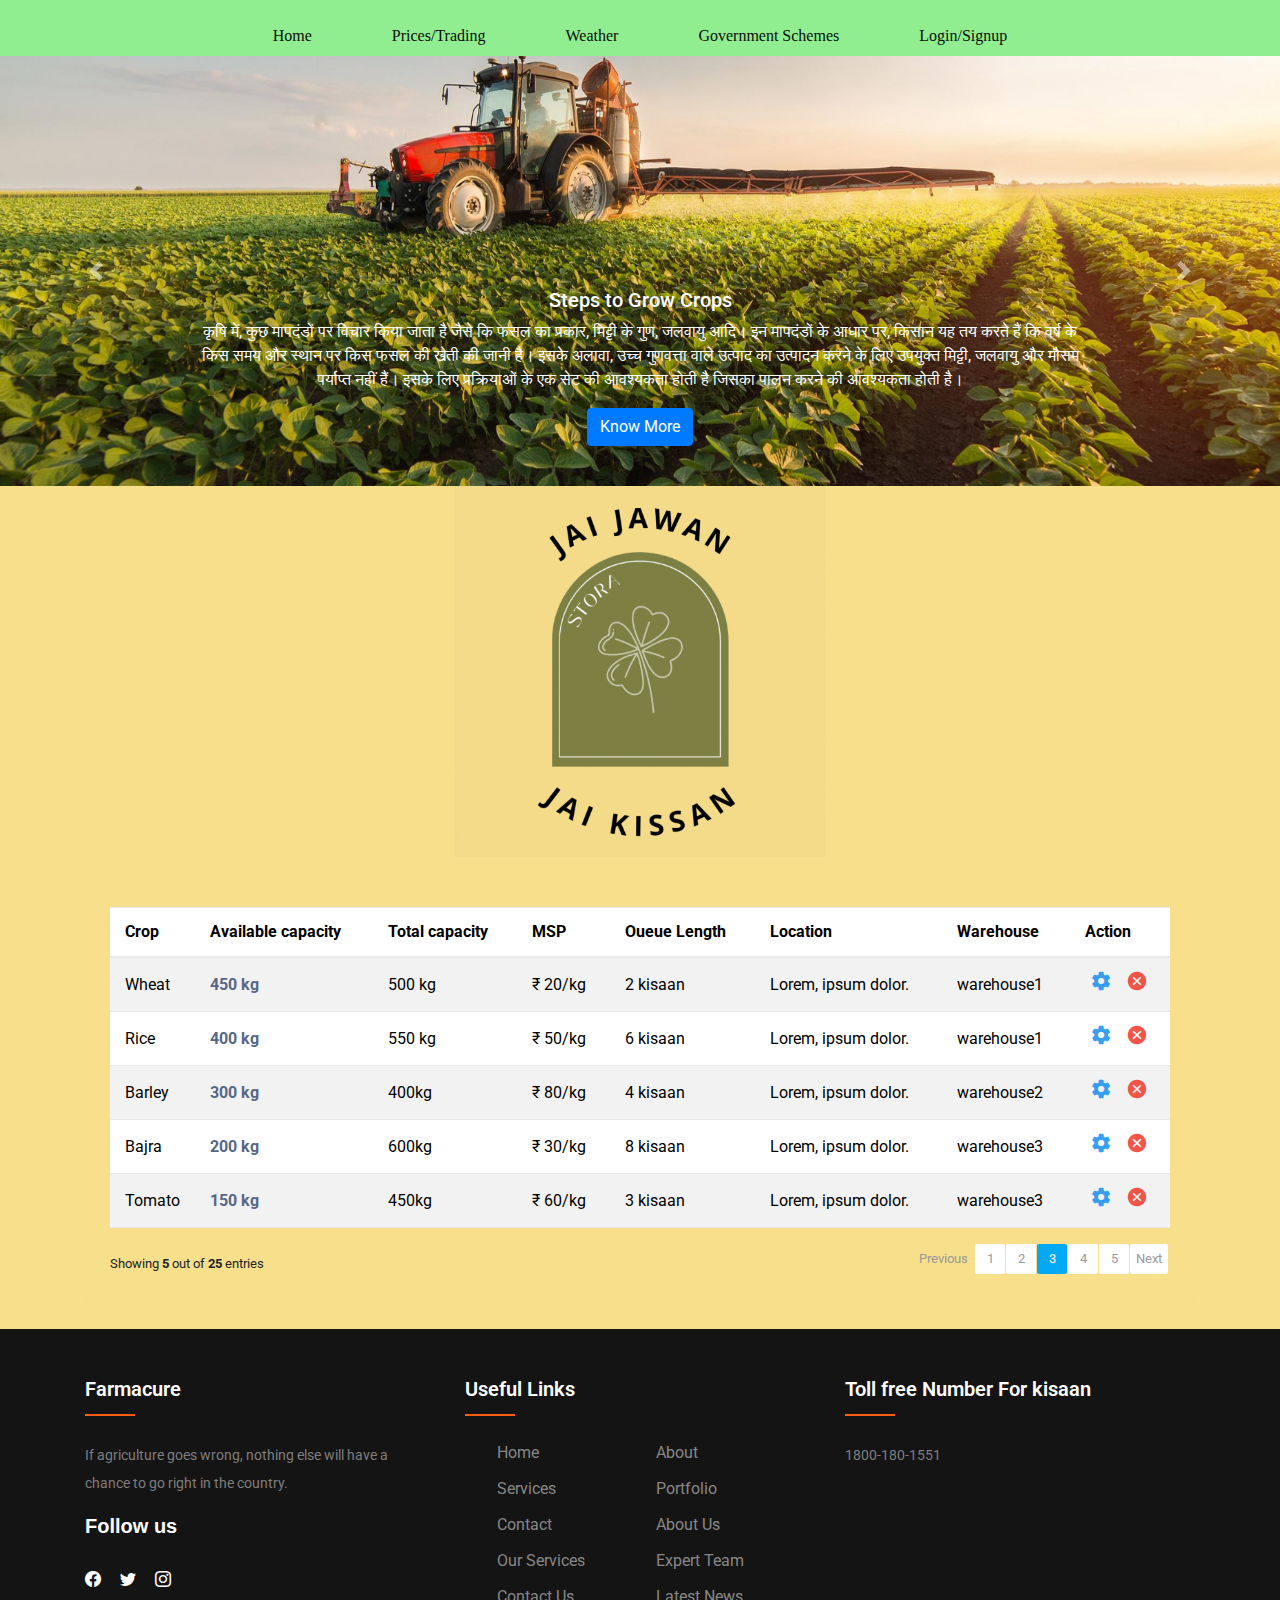
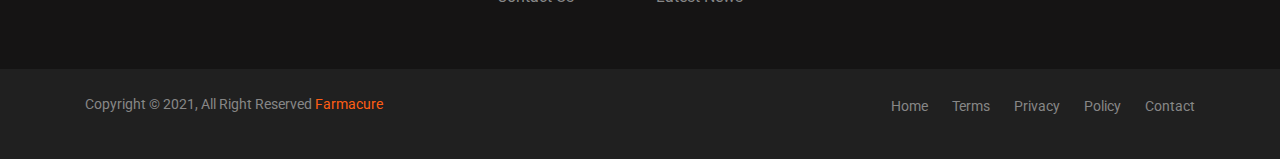
==== index.html @ efa09fc5 "final" ====
<!DOCTYPE html>
<html lang="en">
<head>
    <meta charset="UTF-8">
    <meta http-equiv="X-UA-Compatible" content="IE=edge">
    <meta ="viewport" content="width=device-width, initial-scale=1.0">
    <link rel="stylesheet" href="style.css">
    <link rel="stylesheet" href="	https://cdn.jsdelivr.net/npm/bootstrap@5.2.0-beta1/dist/css/bootstrap.min.css">
    <link rel="stylesheet" href="https://fonts.googleapis.com/css?family=Roboto|Varela+Round">
    <link rel="stylesheet" href="https://stackpath.bootstrapcdn.com/bootstrap/4.5.0/css/bootstrap.min.css">
    <link rel="stylesheet" href="https://fonts.googleapis.com/icon?family=Material+Icons">
    <link rel="stylesheet" href="https://maxcdn.bootstrapcdn.com/font-awesome/4.7.0/css/font-awesome.min.css">
    <script src="https://code.jquery.com/jquery-3.5.1.min.js"></script>
    <script src="https://cdn.jsdelivr.net/npm/popper.js@1.16.0/dist/umd/popper.min.js"></script>
    <script src="https://stackpath.bootstrapcdn.com/bootstrap/4.5.0/js/bootstrap.min.js"></script>
    <script src="https://cdn.jsdelivr.net/npm/bootstrap@5.2.0-beta1/dist/js/bootstrap.bundle.min.js"></script>
    <link rel="stylesheet" href="https://cdn.jsdelivr.net/npm/bootstrap-icons@1.3.0/font/bootstrap-icons.css">
    <script>
        $(document).ready(function(){
            $('[data-toggle="tooltip"]').tooltip();
        });
        </script>
        <link rel="shortcut icon" href="images/favicon.webp" type="image/x-icon">

    <title>Farmacure</title>
</head>

<body>
    <nav>
        <div>
            <ul class="nav justify-content-center">
                <li class="nav-item">
                    <a href="index.html" style= text-Decoration:none >
                        <div class="nav-link active storage" id="about"  aria-current="page" >
                            Home
                        </div>
                    </a>
                </li>
                <li class="nav-item">
                    <a class="nav-link storage" href="Prices.html">Prices/Trading</a>
                </li>
                <!-- <li class="nav-item">
                    <img src="images/FarmaCure.png" height="60vh" alt="" style="margin-left: 3%; margin-right: 3%"/>
                </li> -->
                <li class="nav-item">
                    <a class="nav-link storage"  href="weather.html">Weather</a>
                </li>
                <li class="nav-item">
                    <a class="nav-link storage "  href="Government1.html" target="_blank" >Government Schemes </a>
                </li>
                <li class="nav-item">
                    <a class="nav-link storage "  href="#footer">Login/Signup</a>
                </li>
            </ul>
        </div>
    </nav>

    <div id="carouselExampleInterval" class="carousel slide" data-bs-ride="carousel">
        <div class="carousel-inner">
          <div class="carousel-item active" data-bs-interval="3000">
            <img src="images/agwater blog banner.png" class="d-block w-100" height="430px" alt="...">
            <div class="carousel-caption d-none d-md-block">
                <h5>Steps to Grow Crops</h5>
                <p>कृषि में, कुछ मापदंडों पर विचार किया जाता है जैसे कि फसल का प्रकार, मिट्टी के गुण, जलवायु आदि। इन मापदंडों के आधार पर, किसान यह तय करते हैं कि वर्ष के किस समय और स्थान पर किस फसल की खेती की जानी है। इसके अलावा, उच्च गुणवत्ता वाले उत्पाद का उत्पादन करने के लिए उपयुक्त मिट्टी, जलवायु और मौसम पर्याप्त नहीं हैं। इसके लिए प्रक्रियाओं के एक सेट की आवश्यकता होती है जिसका पालन करने की आवश्यकता होती है।</p>
                <a href="https://www.agricultureinindia.net/hindi/farming-steps-involved-in-farming-hindi-agriculture/15433"><button class="btn btn-primary">Know More</button></a>
              </div>
          </div>
          <div class="carousel-item" data-bs-interval="3000">
            <img src="images/farmers-scheme-istock.jpg" height="430px" class="d-block w-100" alt="...">
            <div class="carousel-caption d-none d-md-block">
                <h5>Agriculture Business Ideas</h5>
                <p>अगर आप किसान हैं और पारंपरिक खेती से आपको मुनाफा नहीं हो रहा है, आप कृषि क्षेत्र में कोई नया व्यवसाय शुरू करना चाह रहे हैं लेकिन कृषि व्यवसाय (Agriculture Business Ideas) नहीं खोज पा रहे हैं, तो आइए आज हम आपको ऐसे कृषि व्यवसाय बताएंगे जिन्हें छोटे स्तर से शुरू कर बड़े स्तर पर भी ले जा सकते हैं और लाखों रुपए कमा सकते हैं-</p>
                <a href=https://hindi.krishijagran.com/farm-activities/8-agriculture-business-ideas-that-can-earn-better-profits-by-starting-at-a-lower-cost/> <button class="btn btn-primary">Know More</button></a>
              </div>
          </div>
          <div class="carousel-item">
            <img src="images/imgs.jpg" height="430px" class="d-block w-100" alt="..."  data-bs-interval="1000">
            <div class="carousel-caption d-none d-md-block">
                <h5>Importance of kisaan</h5>
                <p>"कृषि हमारी सबसे बुद्धिमान खोज है, क्योंकि यह अंत में वास्तविक धन, अच्छी नैतिकता और खुशी के लिए सबसे अधिक योगदान देगी।" "किसान को आशावादी होना चाहिए या वह अभी भी किसान नहीं होगा।" "एक अच्छा किसान ह्यूमस की भावना वाले एक आसान आदमी से ज्यादा और न ही कम कुछ भी नहीं है।"</p>
              </div>
          </div>
        </div>
        <button class="carousel-control-prev" type="button" data-bs-target="#carouselExampleInterval" data-bs-slide="prev">
          <span class="carousel-control-prev-icon" aria-hidden="true"></span>
          <span class="visually-hidden">Previous</span>
        </button>
        <button class="carousel-control-next" type="button" data-bs-target="#carouselExampleInterval" data-bs-slide="next">
          <span class="carousel-control-next-icon" aria-hidden="true"></span>
          <span class="visually-hidden">Next</span>
        </button>
      </div>

      <section id="ware">
           <div class="sec3">
               <div class="jai">
                <img src="images/jai.gif" style="height: 29vw;" alt="">
               </div>
               <div class="tab">
                <div class="container-xl">
                    <div class="table-responsive">
                        <div class="table-wrapper">
                            <table class="table table-striped table-hover">
                                <thead style="background: #878788 !important; color: rgb(255, 255, 255);">
                                    <tr>
                                        <th>Crop</th>
                                       
                                        <th>Available capacity</th>						
                                        <th>Total capacity</th>
                                        <th>MSP</th>
                                        <th>Oueue Length</th>
                                        <th>Location</th>
                                        <th>Warehouse</th>
                                        <th>Action</th>
                                    </tr>
                                </thead>
                                <tbody>
                                    <tr>
                                        <td>Wheat</td>
                                       
                                        <td><a href="#">450 kg</a></td>
                                        <td>500 kg</td>                        
                                        <td>₹ 20/kg</td>
                                        <td>2 kisaan</td>
                                        <td>Lorem, ipsum dolor.</td>
                                        <td>warehouse1</td>
                                        <td>
                                            <a href="#" class="settings" title="Edit" data-toggle="tooltip"><i class="material-icons">&#xE8B8;</i></a>
                                            <a href="#" class="delete" title="Delete" data-toggle="tooltip"><i class="material-icons">&#xE5C9;</i></a>
                                        </td>
                                    </tr>
                                    <tr>
                                        <td>Rice</td>
                                       
                                        <td><a href="#">400 kg</a></td>
                                        <td>550 kg</td>                        
                                        <td>₹ 50/kg</td>
                                        <td>6 kisaan</td>
                                        <td>Lorem, ipsum dolor.</td>
                                        <td>warehouse1</td>
                                        <td>
                                            <a href="#" class="settings" title="Edit" data-toggle="tooltip"><i class="material-icons">&#xE8B8;</i></a>
                                            <a href="#" class="delete" title="Delete" data-toggle="tooltip"><i class="material-icons">&#xE5C9;</i></a>
                                        </td>
                                    </tr>
                                    <tr>
                                        <td>Barley</td>
                                       
                                        <td><a href="#">300 kg</a></td>
                                        <td>400kg</td>                        
                                        <td>₹ 80/kg</td>
                                        <td>4 kisaan</td>
                                        <td>Lorem, ipsum dolor.</td>
                                        <td>warehouse2</td>                      
                                        <td>
                                            <a href="#" class="settings" title="Edit" data-toggle="tooltip"><i class="material-icons">&#xE8B8;</i></a>
                                            <a href="#" class="delete" title="Delete" data-toggle="tooltip"><i class="material-icons">&#xE5C9;</i></a>
                                        </td>                        
                                    </tr>
                                    <tr>
                                        <td>Bajra</td>
                                       
                                        <td><a href="#">200 kg</a></td>
                                        <td>600kg</td>                        
                                        <td>₹ 30/kg</td>
                                        <td>8 kisaan</td>
                                        <td>Lorem, ipsum dolor.</td>
                                        <td>warehouse3</td>  
                                        <td>
                                            <a href="#" class="settings" title="Edit" data-toggle="tooltip"><i class="material-icons">&#xE8B8;</i></a>
                                            <a href="#" class="delete" title="Delete" data-toggle="tooltip"><i class="material-icons">&#xE5C9;</i></a>
                                        </td>
                                    </tr>
                                    <tr>
                                        <td>Tomato</td>
                                       
                                        <td><a href="#">150 kg</a></td>
                                        <td>450kg</td>                        
                                        <td>₹ 60/kg</td>
                                        <td>3 kisaan</td>
                                        <td>Lorem, ipsum dolor.</td>
                                        <td>warehouse3</td>
                                        <td>
                                            <a href="#" class="settings" title="Edit" data-toggle="tooltip"><i class="material-icons">&#xE8B8;</i></a>
                                            <a href="#" class="delete" title="Delete" data-toggle="tooltip"><i class="material-icons">&#xE5C9;</i></a>
                                        </td>
                                    </tr>
                                </tbody>
                            </table>
                            <div class="clearfix">
                                <div class="hint-text">Showing <b>5</b> out of <b>25</b> entries</div>
                                <ul class="pagination">
                                    <li class="page-item disabled"><a href="#">Previous</a></li>
                                    <li class="page-item"><a href="#" class="page-link">1</a></li>
                                    <li class="page-item"><a href="#" class="page-link">2</a></li>
                                    <li class="page-item active"><a href="#" class="page-link">3</a></li>
                                    <li class="page-item"><a href="#" class="page-link">4</a></li>
                                    <li class="page-item"><a href="#" class="page-link">5</a></li>
                                    <li class="page-item"><a href="#" class="page-link">Next</a></li>
                                </ul>
                            </div>
                        </div>
                    </div>
                </div>
            </div>
        
        </section>


        <footer class="footer-section">
            <div class="container">
                <div class="footer-content pt-5 pb-5">
                    <div class="row">
                        <div class="col-xl-4 col-lg-4 mb-50">
                            <div class="footer-widget">
                                <div class="footer-logo">
                                    <div class="footer-widget-heading">
                                        <h3><a class="hi" href="index.html">Farmacure</a></h3>

                                    </div>
                                    
                                </div>
                                <div class="footer-text">
                                    <p>If agriculture goes wrong, nothing else will have a chance to go right in the country.</p>
                                </div>
                                <div class="footer-social-icon">
                                    <span>Follow us</span>
                                    <a href="#"><i class="bi bi-facebook "></i></a>
                                    <a href="#"><i class="bi bi-twitter "></i></a>
                                    <a href="#"><i class="bi bi-instagram"></i></a>
                                </div>
                            </div>
                        </div>
                        <div class="col-xl-4 col-lg-4 col-md-6 mb-30">
                            <div class="footer-widget">
                                <div class="footer-widget-heading">
                                    <h3>Useful Links</h3>
                                </div>
                                <ul>
                                    <li><a href="#">Home</a></li>
                                    <li><a href="#">about</a></li>
                                    <li><a href="#">services</a></li>
                                    <li><a href="#">portfolio</a></li>
                                    <li><a href="#">Contact</a></li>
                                    <li><a href="#">About us</a></li>
                                    <li><a href="#">Our Services</a></li>
                                    <li><a href="#">Expert Team</a></li>
                                    <li><a href="#">Contact us</a></li>
                                    <li><a href="#">Latest News</a></li>
                                </ul>
                            </div>
                        </div>
                        <div class="col-xl-4 col-lg-4 col-md-6 mb-50">
                            <div class="footer-widget">
                                <div class="footer-widget-heading">
                                    <h3>Toll free Number For kisaan</h3>
                                </div>
                                <div class="footer-text mb-25">
                                    <p>1800-180-1551</p>
                                </div>
                            </div>
                        </div>
                    </div>
                </div>
            </div>
            <div class="copyright-area">
                <div class="container">
                    <div class="row">
                        <div class="col-xl-6 col-lg-6 text-center text-lg-left">
                            <div class="copyright-text">
                                <p>Copyright &copy; 2021, All Right Reserved <a href="/">Farmacure</a></p>
                            </div>
                        </div>
                        <div class="col-xl-6 col-lg-6 d-none d-lg-block text-right">
                            <div class="footer-menu">
                                <ul>
                                    <li><a href="#">Home</a></li>
                                    <li><a href="#">Terms</a></li>
                                    <li><a href="#">Privacy</a></li>
                                    <li><a href="#">Policy</a></li>
                                    <li><a href="#">Contact</a></li>
                                </ul>
                            </div>
                        </div>
                    </div>
                </div>
            </div>
        </footer>

</body>
    
</html>
---- style.css ----
.nav-item{
    padding: 0.5rem 1rem;
    margin: 0.5rem;
    margin-bottom: 0%;
    padding-bottom: 0%;
    border-radius: 0.5rem;
    cursor: pointer;
    transition: all 0.3s ease-in-out;
}

.nav {
    background-color: lightgreen;
}
.nav-link {
    margin-top: 37%;
    color: rgb(11, 12, 11) !important;
    font-family: 'Comfortaa', cursive;
    justify-content: center;
    text-align: center;

}
.nav-item :hover{
    color: rgb(245, 90, 19) !important;
}

.img-fluid{
    margin-left: 3%; margin-right: 3%; 
}
.storage
{
    margin-top: 0;
}   

/* #start {
    color: #ffffff;
    background-color: #1f1e1e;
    font-size: 19px;
    border: 1px solid #2c2d30;
    border-radius: 35px;
    padding: 15px 50px;
    cursor: pointer;
    margin: auto;
    margin-top: 0.5%;
    margin-bottom: 4%;
}

#start:hover {
    color: #303236;
    background-color: #fdfcfc;
} */

/*SECTION LANDING 2*/
/* 
#stats{
margin-top: 3%;
width:70%;
margin-left:15%;
margin-bottom: 3%;
}
.stats_h {
font-family: 'Comfortaa', cursive;
font-size: 350%;
text-align: center;
margin-top: 3%;
} */

#ware{
    background-color: rgb(248, 223, 139);
    width: 100%;
    height: 50%;
}
.sec3{
    display: flex;
    flex-direction: column
}
.jai{
    text-align: center;
}

.table-responsive {
    margin: 30px 0;
}
.table-wrapper {
    min-width: 1000px;
    background-color: rgb(248, 223, 139);
    padding: 20px 25px;
    border-radius: 3px;
    box-shadow: 0 1px 1px rgba(0,0,0,.05);
}
.table-title {
    padding-bottom: 15px;
    background: #299be4;
    color: #fff;
    padding: 16px 30px;
    margin: -20px -25px 10px;
    border-radius: 3px 3px 0 0;
}
.table-title h2 {
    margin: 5px 0 0;
    font-size: 24px;
}
.table-title .btn {
    color: #566787;
    float: right;
    font-size: 13px;
    background: #fff;
    border: none;
    min-width: 50px;
    border-radius: 2px;
    border: none;
    outline: none !important;
    margin-left: 10px;
}
.table-title .btn:hover, .table-title .btn:focus {
    color: #566787;
    background: #f2f2f2;
}
.table-title .btn i {
    float: left;
    font-size: 21px;
    margin-right: 5px;
}
.table-title .btn span {
    float: left;
    margin-top: 2px;
}
table.table tr th, table.table tr td {
    border-color: #e9e9e9;
    padding: 12px 15px;
    vertical-align: middle;
}
table.table tr th:first-child {
    width: 60px;
}
table.table tr th:last-child {
    width: 100px;
}
table.table-striped tbody tr:nth-of-type(odd) {
    background-color: #fcfcfc;
}
table.table-striped.table-hover tbody tr:hover {
    background: #f5f5f5;
}
table.table th i {
    font-size: 13px;
    margin: 0 5px;
    cursor: pointer;
}	
table.table td:last-child i {
    opacity: 0.9;
    font-size: 22px;
    margin: 0 5px;
}
table.table td a {
    font-weight: bold;
    color: #566787;
    display: inline-block;
    text-decoration: none;
}
table.table td a:hover {
    color: #2196F3;
}
table.table td a.settings {
    color: #2196F3;
}
table.table td a.delete {
    color: #F44336;
}
table.table td i {
    font-size: 19px;
}
table.table .avatar {
    border-radius: 50%;
    vertical-align: middle;
    margin-right: 10px;
}
.status {
    font-size: 30px;
    margin: 2px 2px 0 0;
    display: inline-block;
    vertical-align: middle;
    line-height: 10px;
}
.text-success {
    color: #10c469;
}
.text-info {
    color: #62c9e8;
}
.text-warning {
    color: #FFC107;
}
.text-danger {
    color: #ff5b5b;
}
.pagination {
    float: right;
    margin: 0 0 5px;
}
.pagination li a {
    border: none;
    font-size: 13px;
    min-width: 30px;
    min-height: 30px;
    color: #999;
    margin: 0 2px;
    line-height: 30px;
    border-radius: 2px !important;
    text-align: center;
    padding: 0 6px;
}
.pagination li a:hover {
    color: #666;
}	
.pagination li.active a, .pagination li.active a.page-link {
    background: #03A9F4;
}
.pagination li.active a:hover {        
    background: #0397d6;
}
.pagination li.disabled i {
    color: #ccc;
}
.pagination li i {
    font-size: 16px;
    padding-top: 6px
}
.hint-text {
    float: left;
    margin-top: 10px;
    font-size: 13px;
}



ul {
    margin: 0px;
    padding: 0px;
}
.footer-section {
  background: #151414;
  position: relative;
}
.footer-cta {
  border-bottom: 1px solid #373636;
}
.single-cta i {
  color: #ff5e14;
  font-size: 30px;
  float: left;
  margin-top: 8px;
}
.cta-text {
  padding-left: 15px;
  display: inline-block;
}
.cta-text h4 {
  color: #fff;
  font-size: 20px;
  font-weight: 600;
  margin-bottom: 2px;
}
.cta-text span {
  color: #757575;
  font-size: 15px;
}
.footer-content {
  position: relative;
  z-index: 2;
}
.footer-pattern img {
  position: absolute;
  top: 0;
  left: 0;
  height: 330px;
  background-size: cover;
  background-position: 100% 100%;
}
.footer-logo {
  margin-bottom: 30px;
}
.footer-logo img {
    max-width: 200px;
}
.footer-text p {
  margin-bottom: 14px;
  font-size: 14px;
      color: #7e7e7e;
  line-height: 28px;
}
.footer-social-icon span {
  color: #fff;
  display: block;
  font-size: 20px;
  font-weight: 700;
  font-family: 'Poppins', sans-serif;
  margin-bottom: 20px;
}
.footer-social-icon a {
  color: #fff;
  font-size: 16px;
  margin-right: 15px;
}
.footer-social-icon i {
  height: 40px;
  width: 40px;
  text-align: center;
  line-height: 38px;
  border-radius: 50%;
}
.facebook-bg{
  background: #3B5998;
}
.twitter-bg{
  background: #55ACEE;
}
.google-bg{
  background: #DD4B39;
}
.footer-widget-heading h3 {
  color: #fff;
  font-size: 20px;
  font-weight: 600;
  margin-bottom: 40px;
  position: relative;
}
.footer-widget-heading h3::before {
  content: "";
  position: absolute;
  left: 0;
  bottom: -15px;
  height: 2px;
  width: 50px;
  background: #ff5e14;
}
.footer-widget ul li {
  display: inline-block;
  float : left;
  width: 50%;
  margin-bottom: 12px;
}
.footer-widget ul li a:hover{
  color: #ff5e14;
}
.footer-widget ul li a {
  color: #878787;
  text-transform: capitalize;
}
.subscribe-form {
  position: relative;
  overflow: hidden;
}
.subscribe-form input {
  width: 100%;
  padding: 14px 28px;
  background: #2E2E2E;
  border: 1px solid #2E2E2E;
  color: #fff;
}
.subscribe-form button {
    position: absolute;
    right: 0;
    background: #ff5e14;
    padding: 13px 20px;
    border: 1px solid #ff5e14;
    top: 0;
}
.subscribe-form button i {
  color: #fff;
  font-size: 22px;
  transform: rotate(-6deg);
}
.copyright-area{
  background: #202020;
  padding: 25px 0;
}
.copyright-text p {
  margin: 0;
  font-size: 14px;
  color: #878787;
}
.copyright-text p a{
  color: #ff5e14;
}
.footer-menu li {
  display: inline-block;
  margin-left: 20px;
}
.footer-menu li:hover a{
  color: #ff5e14;
}
.footer-menu li a {
  font-size: 14px;
  color: #878787;
}
.hi{
    text-decoration: none;
    color: white;
}
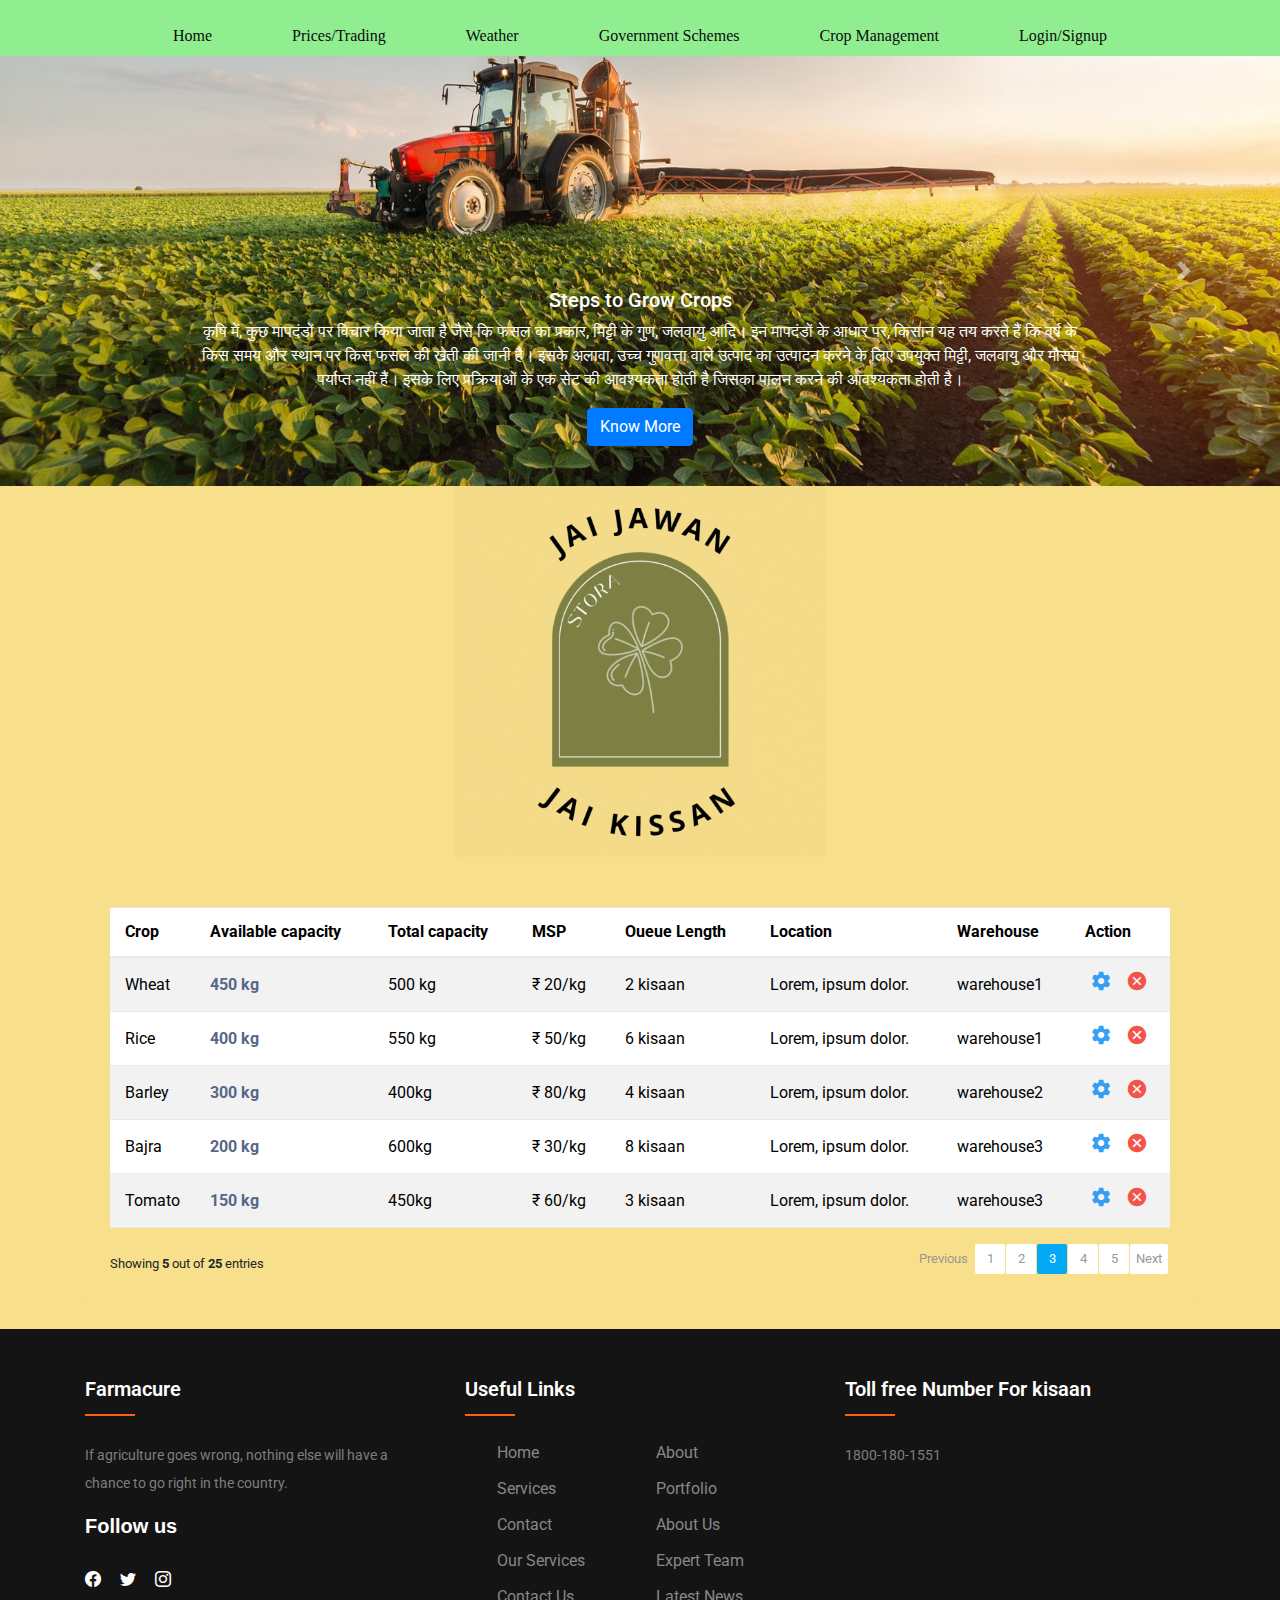
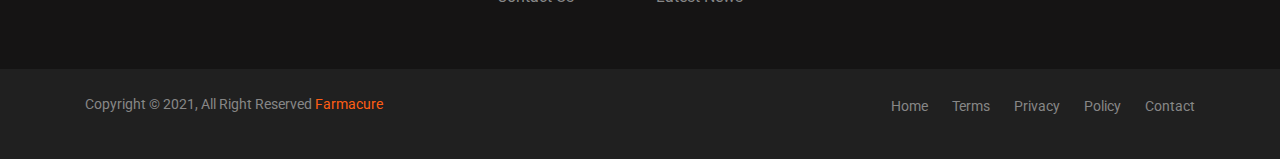
==== commit 18250a28: "Update index.html" ====
--- a/index.html
+++ b/index.html
@@ -47,6 +47,9 @@
                 </li>
                 <li class="nav-item">
                     <a class="nav-link storage "  href="Government1.html" target="_blank" >Government Schemes </a>
+                </li>
+                <li class="nav-item">
+                    <a class="nav-link storage "  href="cropManage.html" target="_blank" >Crop Management</a>
                 </li>
                 <li class="nav-item">
                     <a class="nav-link storage "  href="#footer">Login/Signup</a>
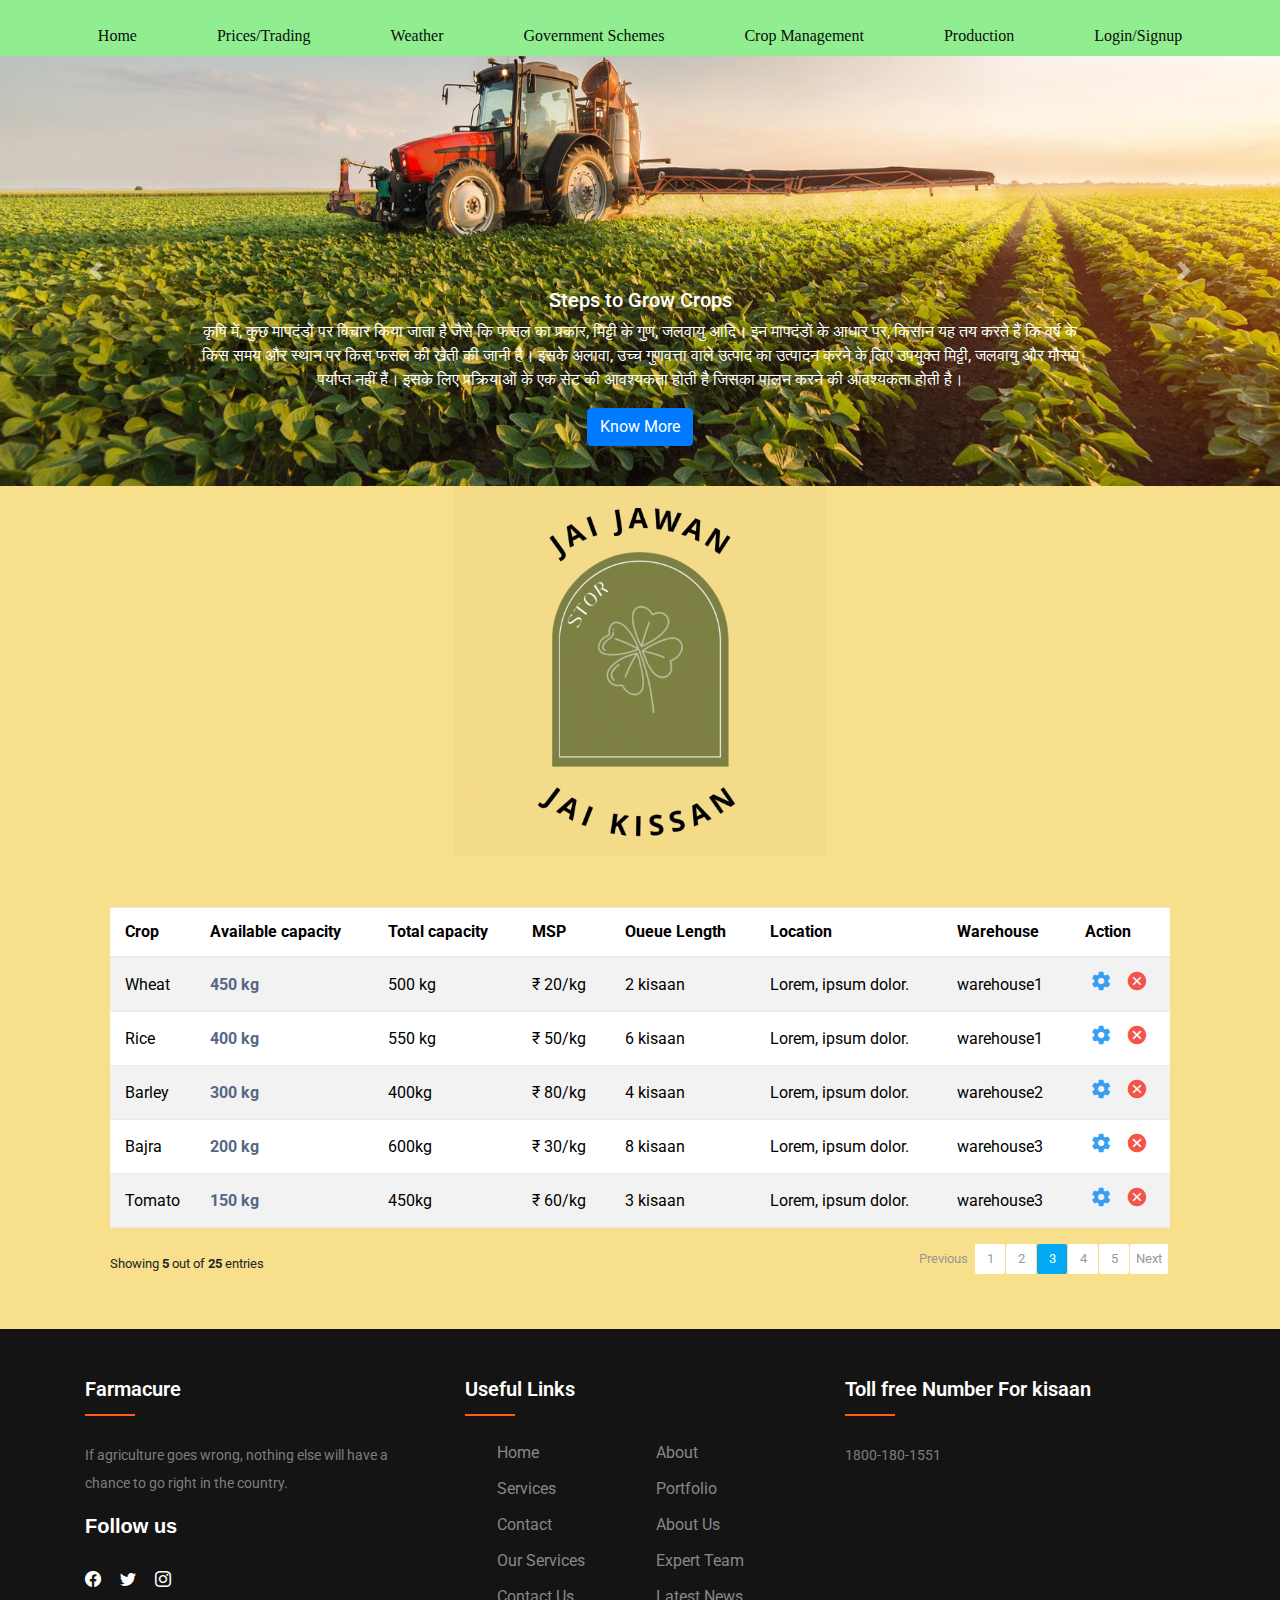
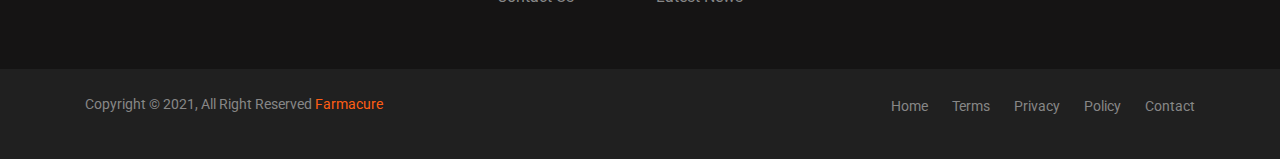
==== commit b93fb015: "updated" ====
--- a/index.html
+++ b/index.html
@@ -50,6 +50,9 @@
                 </li>
                 <li class="nav-item">
                     <a class="nav-link storage "  href="cropManage.html" target="_blank" >Crop Management</a>
+                </li>
+                <li class="nav-item">
+                    <a class="nav-link storage "  href="production.html" target="_blank" >Production</a>
                 </li>
                 <li class="nav-item">
                     <a class="nav-link storage "  href="#footer">Login/Signup</a>
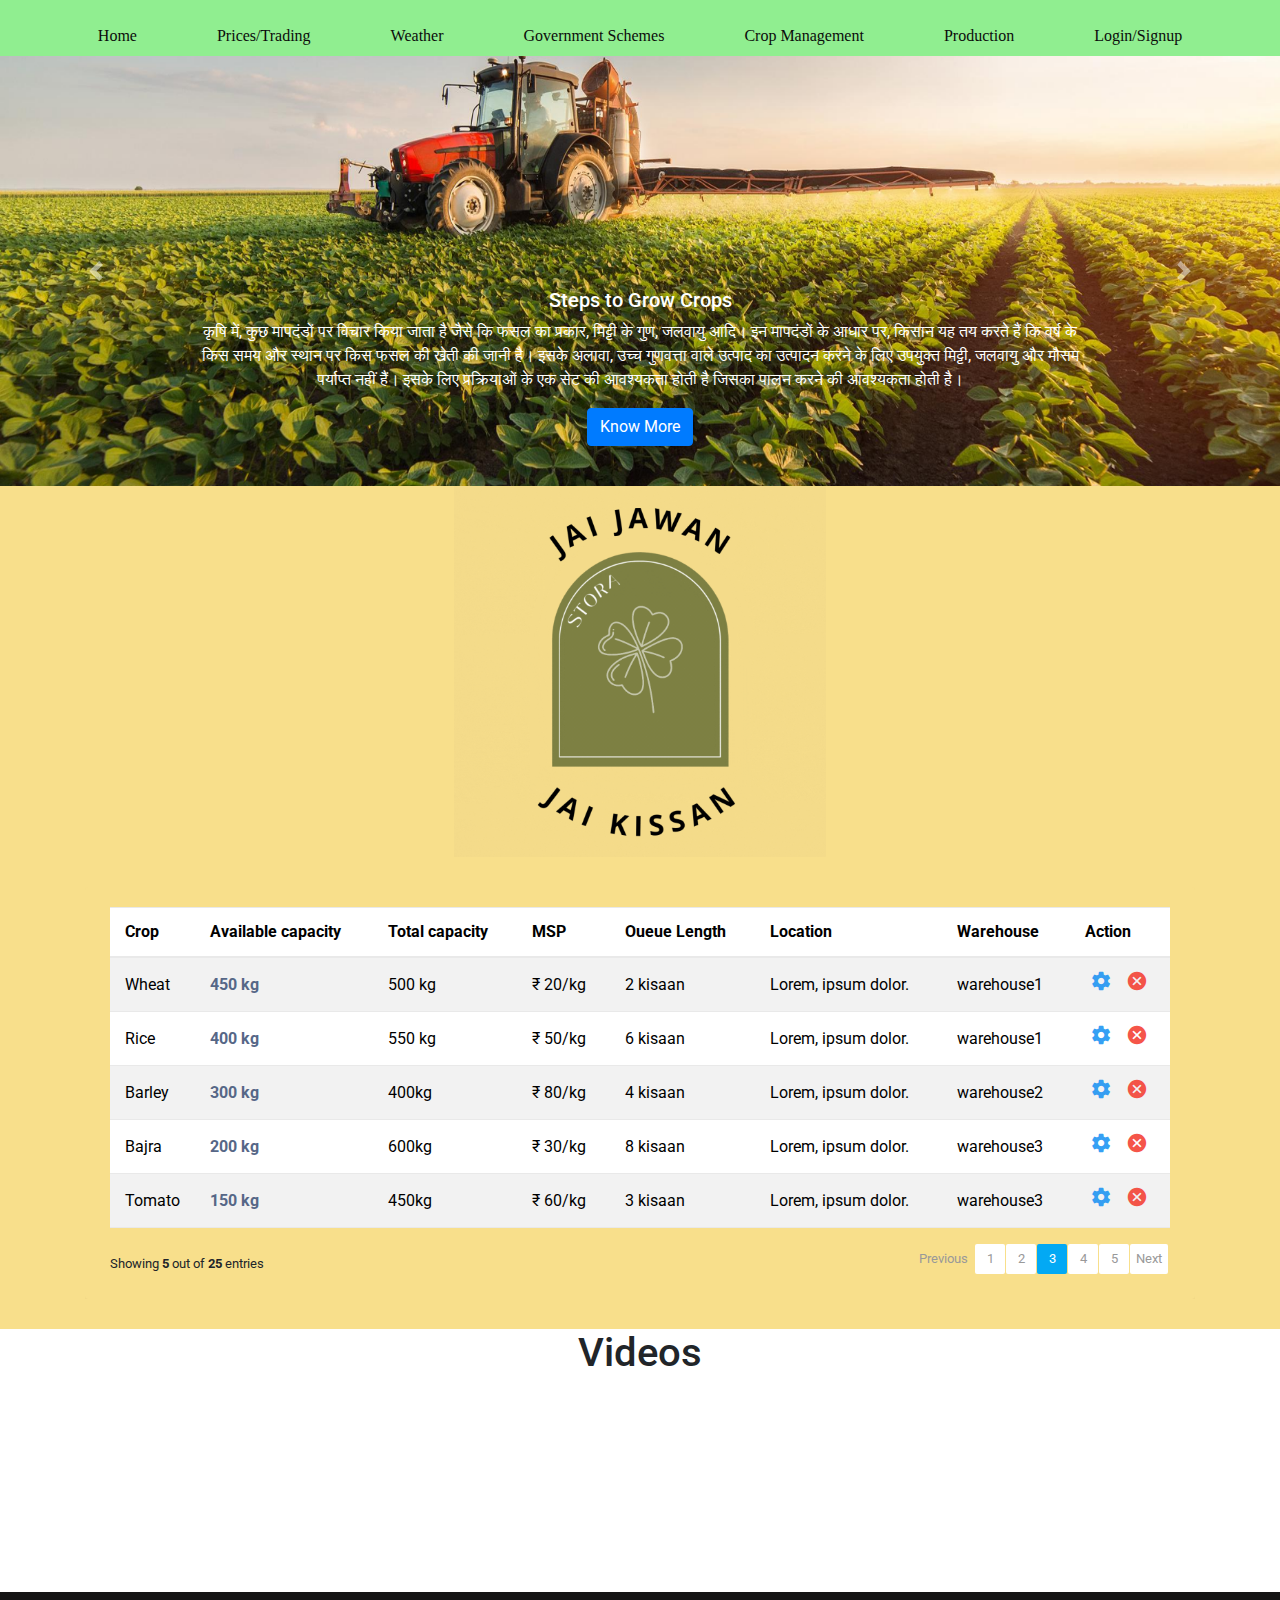
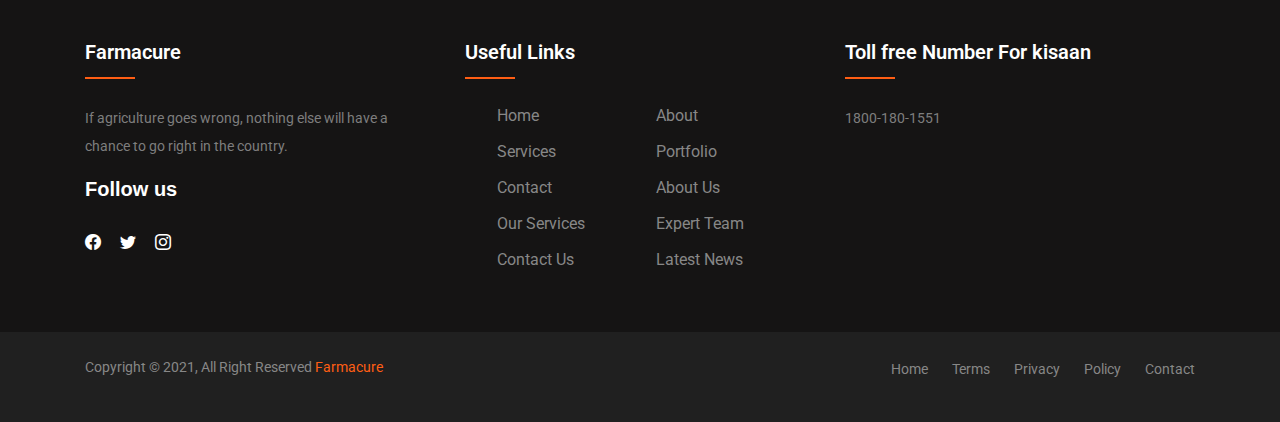
==== commit 71b7a465: "update" ====
--- a/index.html
+++ b/index.html
@@ -21,7 +21,19 @@
         });
         </script>
         <link rel="shortcut icon" href="images/favicon.webp" type="image/x-icon">
-
+<style>
+    .vid{
+        display: flex;
+        flex-direction: column;
+
+
+    }
+    .vi{
+      
+        margin: 0px 3px;
+    }
+    
+</style>
     <title>Farmacure</title>
 </head>
 
@@ -212,6 +224,21 @@
         
         </section>
 
+        <div class="vid">
+            <div class="head">
+                <h1 style="text-align: center;">Videos</h1>
+            </div>
+            <div class="v">
+            <iframe class="vi" width="300" height="200" src="https://www.youtube.com/embed/iok3ST_KsrQ" title="YouTube video player" frameborder="0" allow="accelerometer; autoplay; clipboard-write; encrypted-media; gyroscope; picture-in-picture" allowfullscreen></iframe>
+       
+            <iframe class="vi" width="300" height="200" src="https://www.youtube.com/embed/9fAS3-aeWLA" title="YouTube video player" frameborder="0" allow="accelerometer; autoplay; clipboard-write; encrypted-media; gyroscope; picture-in-picture" allowfullscreen></iframe>
+            
+            <iframe width="300" height="200" src="https://www.youtube.com/embed/SDavMGU3rmY" title="YouTube video player" frameborder="0" allow="accelerometer; autoplay; clipboard-write; encrypted-media; gyroscope; picture-in-picture" allowfullscreen></iframe>
+
+            <iframe width="300" height="200" src="https://www.youtube.com/embed/3VBjwrqn52Y" title="YouTube video player" frameborder="0" allow="accelerometer; autoplay; clipboard-write; encrypted-media; gyroscope; picture-in-picture" allowfullscreen></iframe>
+        </div>
+        </div>
+
 
         <footer class="footer-section">
             <div class="container">
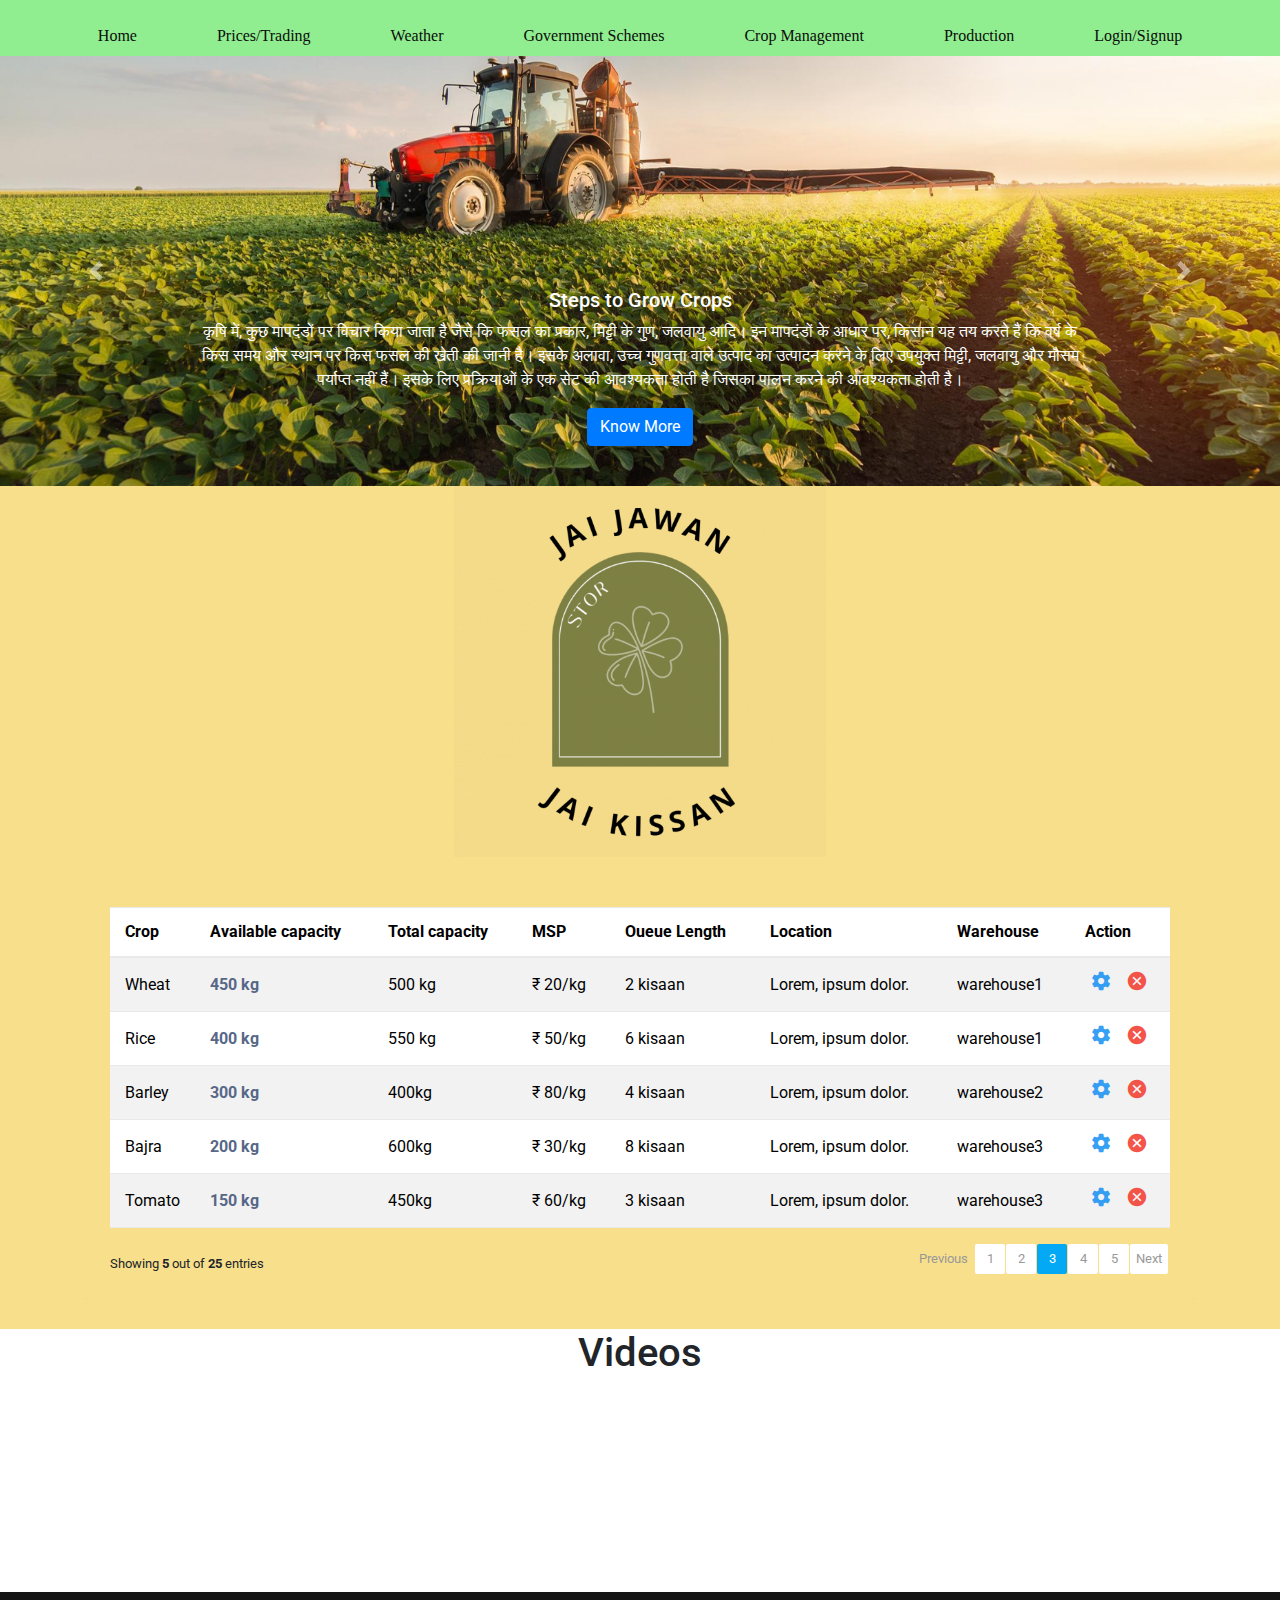
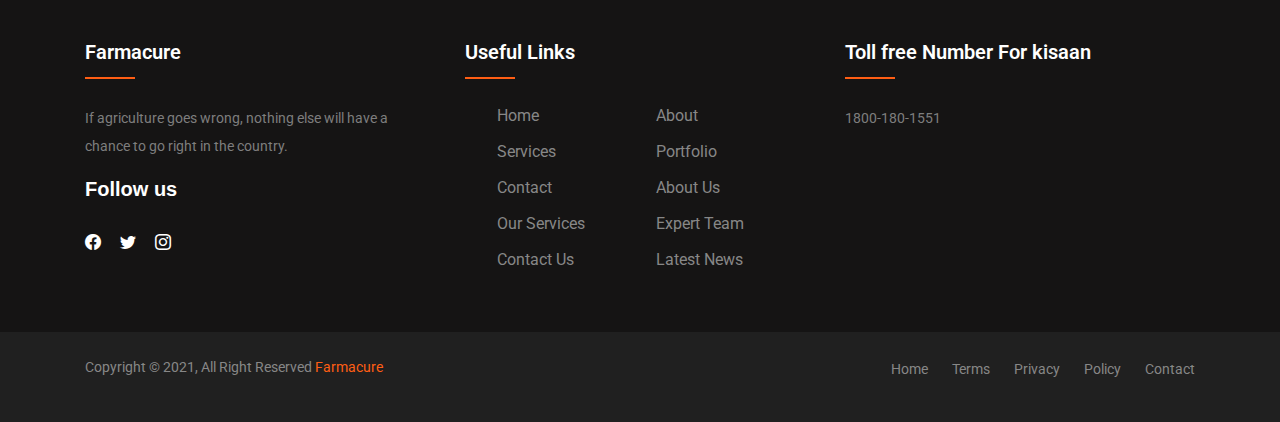
==== commit 4e611018: "update" ====
--- a/index.html
+++ b/index.html
@@ -94,8 +94,10 @@
           <div class="carousel-item">
             <img src="images/imgs.jpg" height="430px" class="d-block w-100" alt="..."  data-bs-interval="1000">
             <div class="carousel-caption d-none d-md-block">
-                <h5>Importance of kisaan</h5>
+                <h5>Importance of kisaan/ seeds /fertilizers</h5>
                 <p>"कृषि हमारी सबसे बुद्धिमान खोज है, क्योंकि यह अंत में वास्तविक धन, अच्छी नैतिकता और खुशी के लिए सबसे अधिक योगदान देगी।" "किसान को आशावादी होना चाहिए या वह अभी भी किसान नहीं होगा।" "एक अच्छा किसान ह्यूमस की भावना वाले एक आसान आदमी से ज्यादा और न ही कम कुछ भी नहीं है।"</p>
+                <a href=https://www.bighaat.com>Know More</button></a>
+                
               </div>
           </div>
         </div>
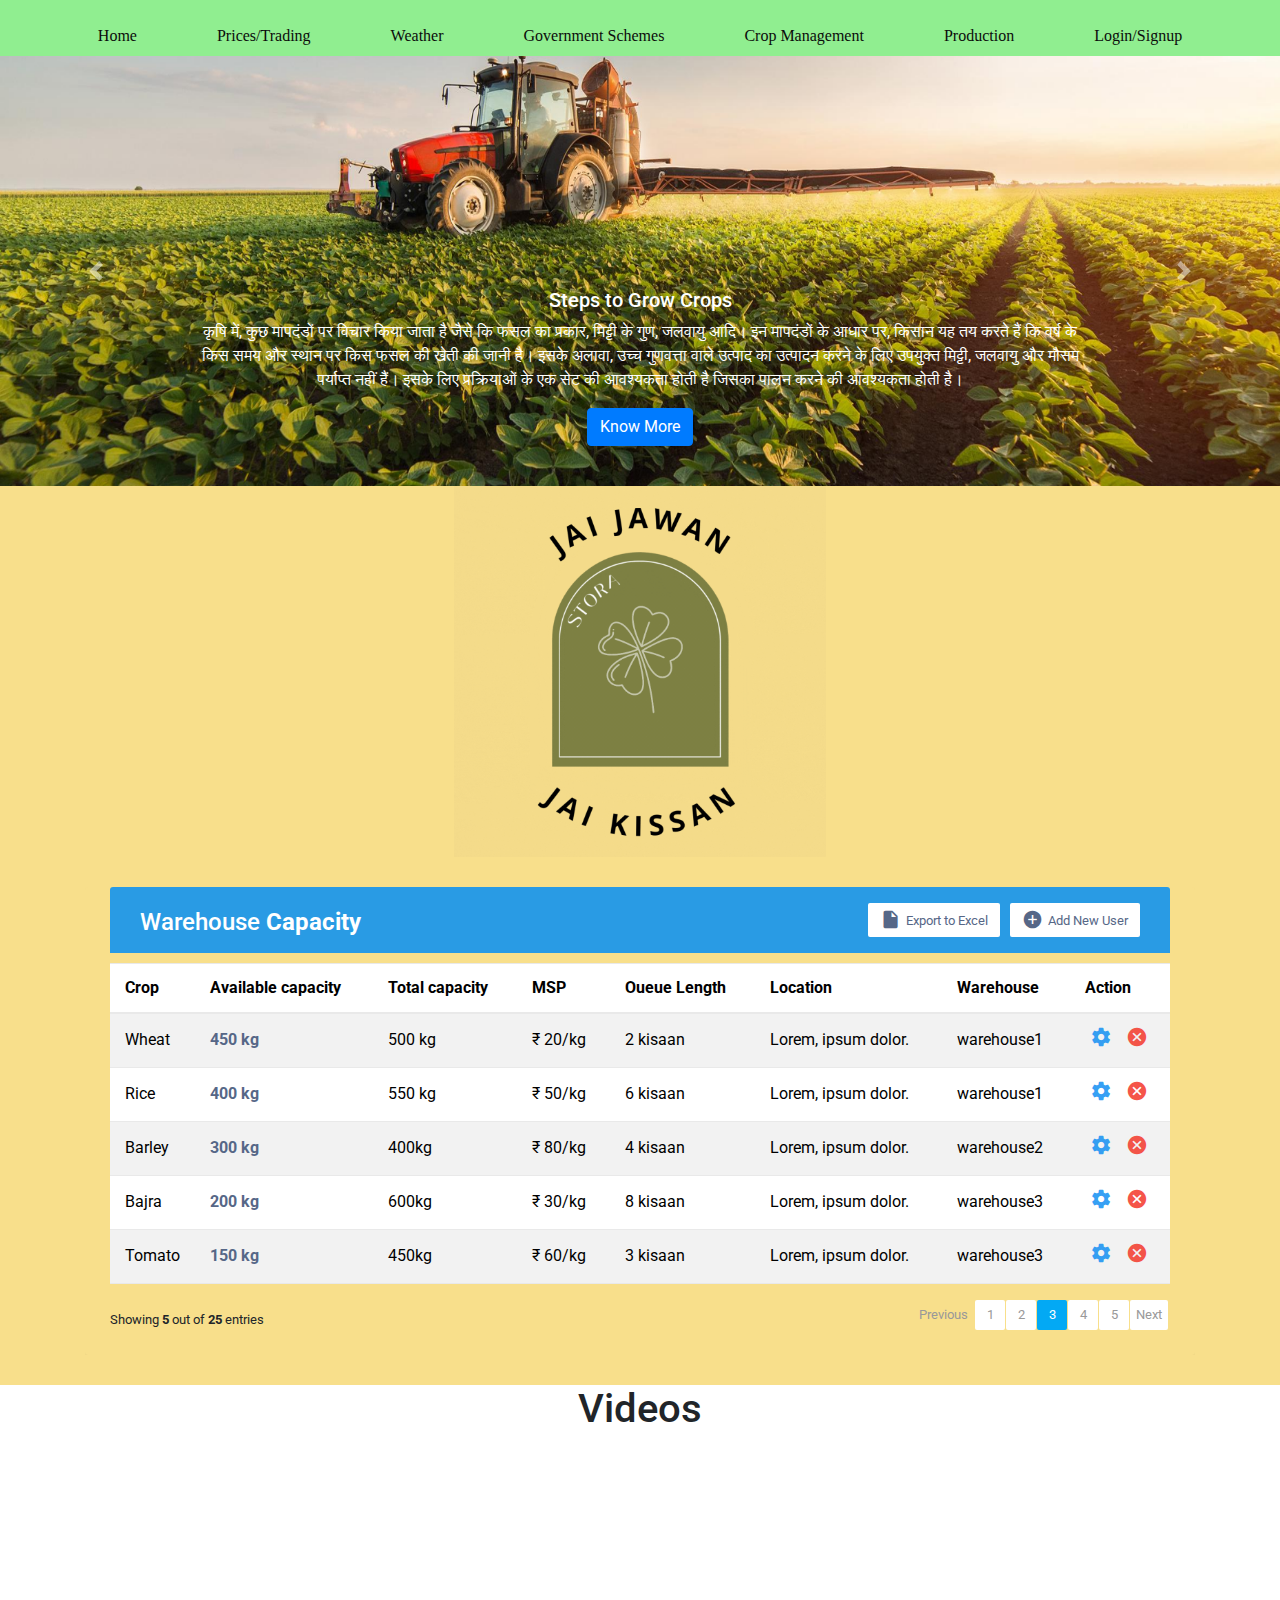
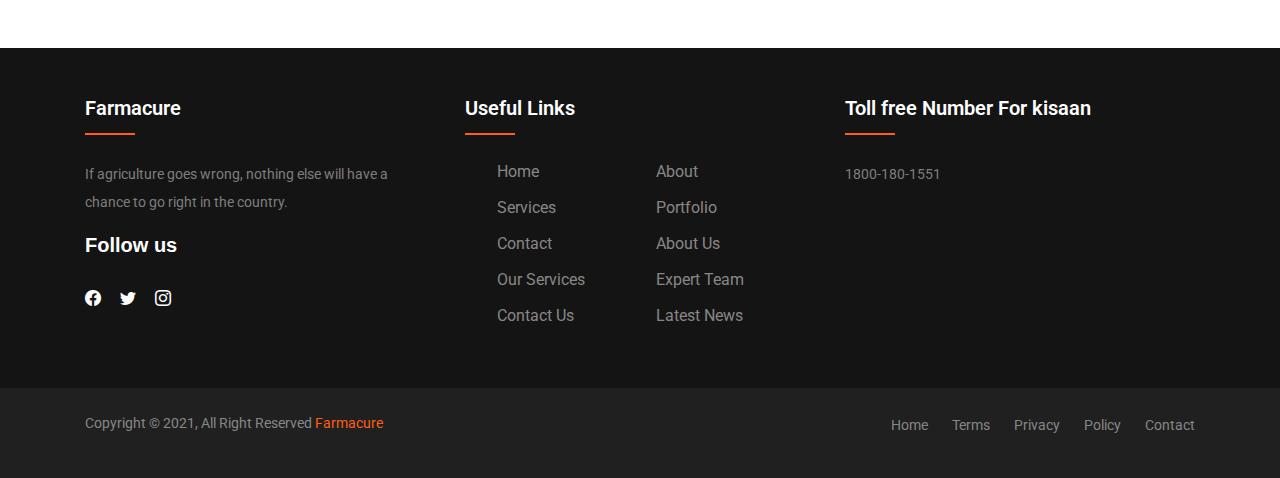
==== commit 65b7b1fb: "update" ====
--- a/index.html
+++ b/index.html
@@ -96,7 +96,7 @@
             <div class="carousel-caption d-none d-md-block">
                 <h5>Importance of kisaan/ seeds /fertilizers</h5>
                 <p>"कृषि हमारी सबसे बुद्धिमान खोज है, क्योंकि यह अंत में वास्तविक धन, अच्छी नैतिकता और खुशी के लिए सबसे अधिक योगदान देगी।" "किसान को आशावादी होना चाहिए या वह अभी भी किसान नहीं होगा।" "एक अच्छा किसान ह्यूमस की भावना वाले एक आसान आदमी से ज्यादा और न ही कम कुछ भी नहीं है।"</p>
-                <a href=https://www.bighaat.com>Know More</button></a>
+                <a href=https://www.bighaat.com><button class="btn btn-primary"> know More</button></a>
                 
               </div>
           </div>
@@ -120,6 +120,17 @@
                 <div class="container-xl">
                     <div class="table-responsive">
                         <div class="table-wrapper">
+                            <div class="table-title">
+                                <div class="row">
+                                    <div class="col-sm-5">
+                                        <h2>Warehouse <b>Capacity</b></h2>
+                                    </div>
+                                    <div class="col-sm-7">
+                                        <a href="#" class="btn btn-secondary"><i class="material-icons">&#xE147;</i> <span>Add New User</span></a>
+                                        <a href="#" class="btn btn-secondary"><i class="material-icons">&#xE24D;</i> <span>Export to Excel</span></a>						
+                                    </div>
+                                </div>
+                            </div>
                             <table class="table table-striped table-hover">
                                 <thead style="background: #878788 !important; color: rgb(255, 255, 255);">
                                     <tr>
--- a/style.css
+++ b/style.css
@@ -92,7 +92,7 @@
     background: #299be4;
     color: #fff;
     padding: 16px 30px;
-    margin: -20px -25px 10px;
+    margin: -20px 0 10px;
     border-radius: 3px 3px 0 0;
 }
 .table-title h2 {
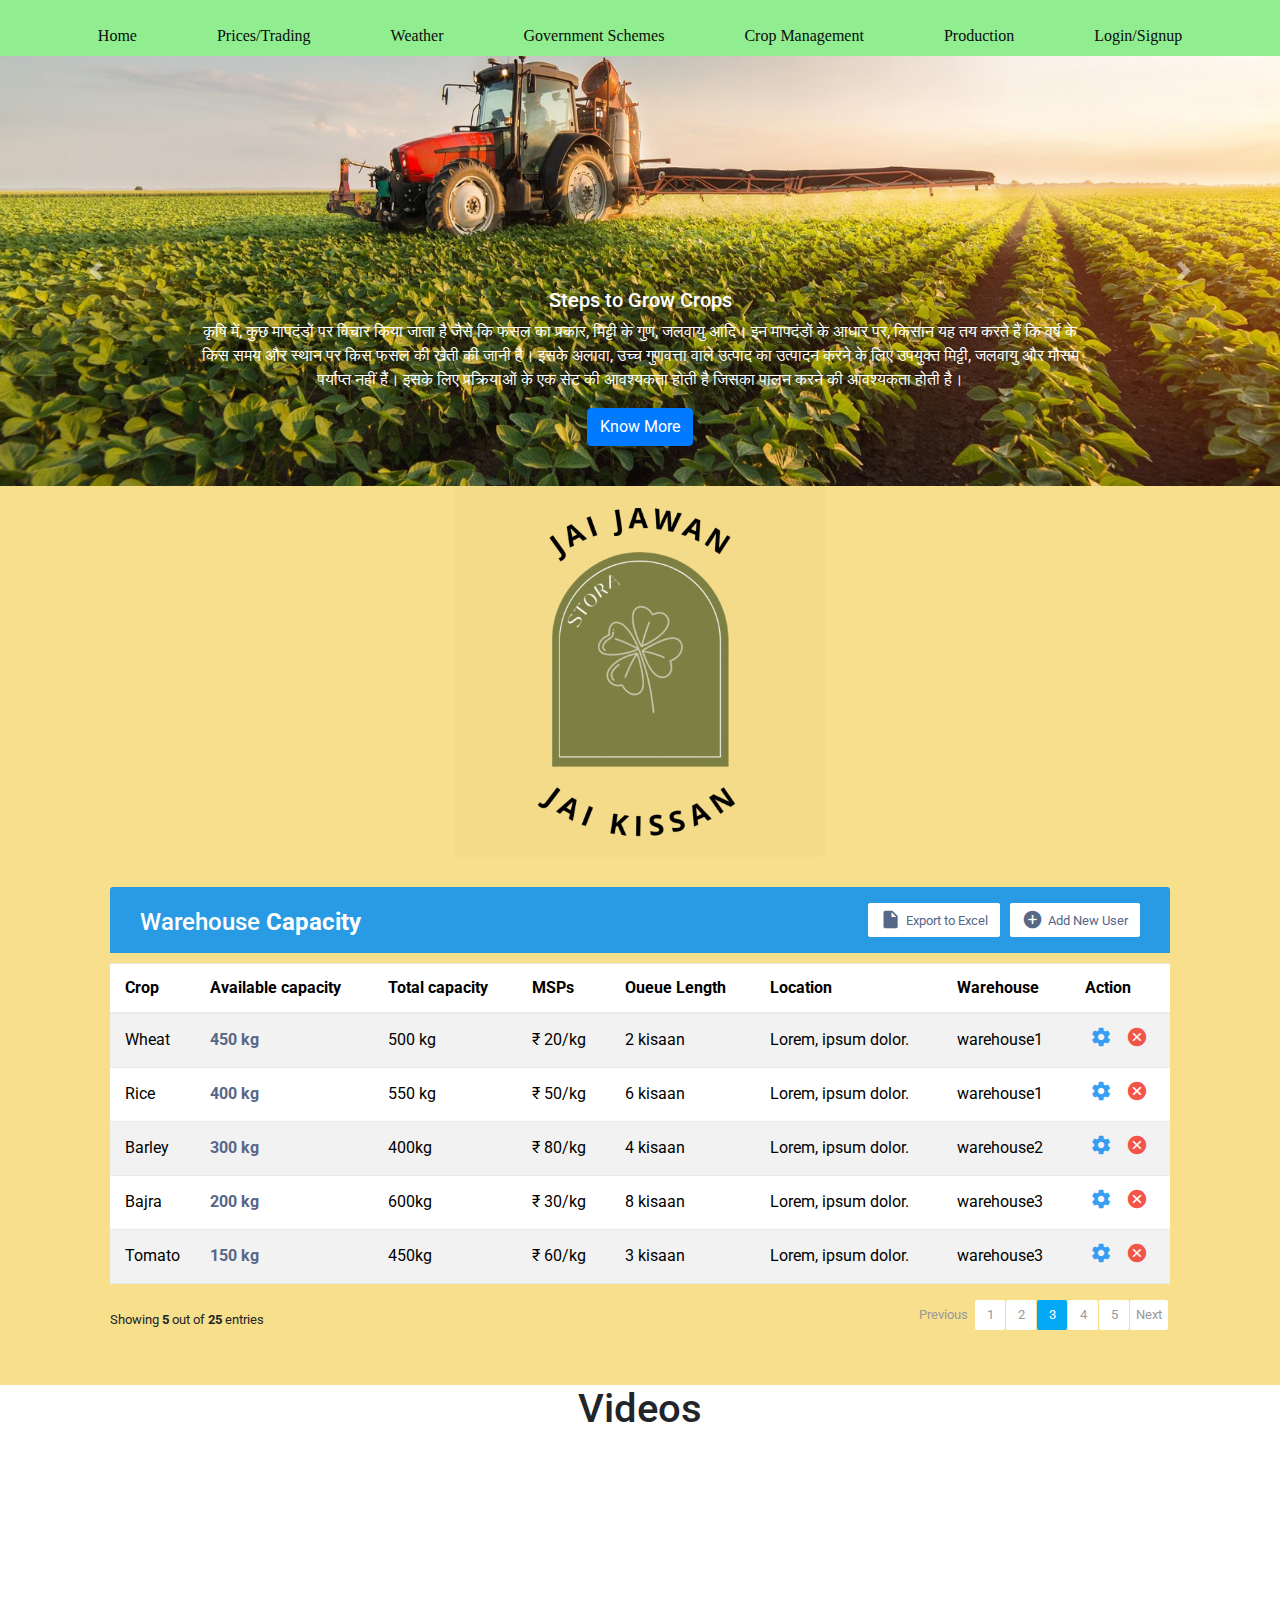
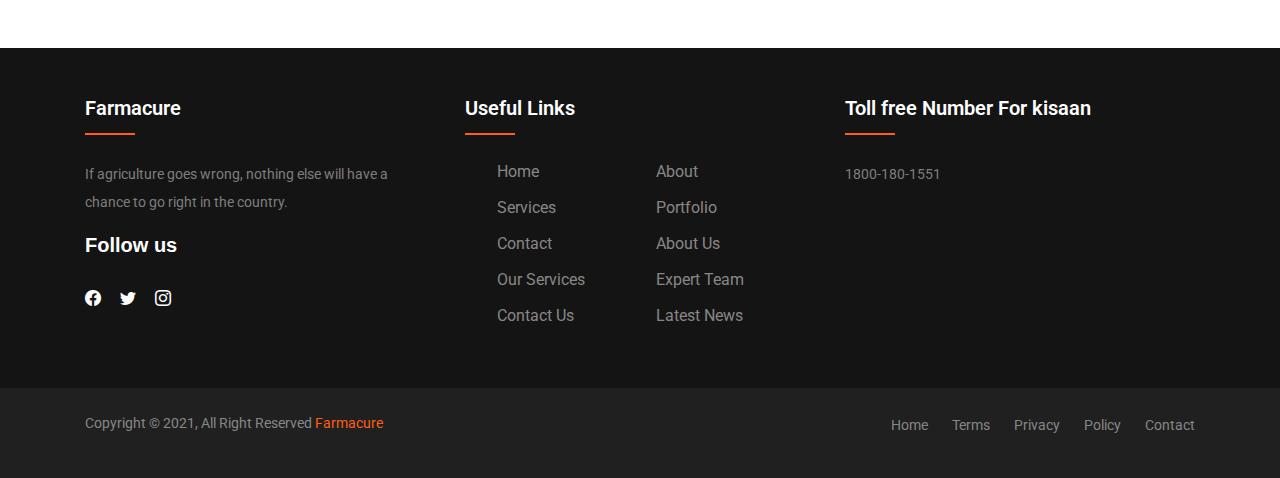
==== commit 906eb5f1: "update" ====
--- a/index.html
+++ b/index.html
@@ -138,7 +138,7 @@
                                        
                                         <th>Available capacity</th>						
                                         <th>Total capacity</th>
-                                        <th>MSP</th>
+                                        <th>MSPs</th>
                                         <th>Oueue Length</th>
                                         <th>Location</th>
                                         <th>Warehouse</th>
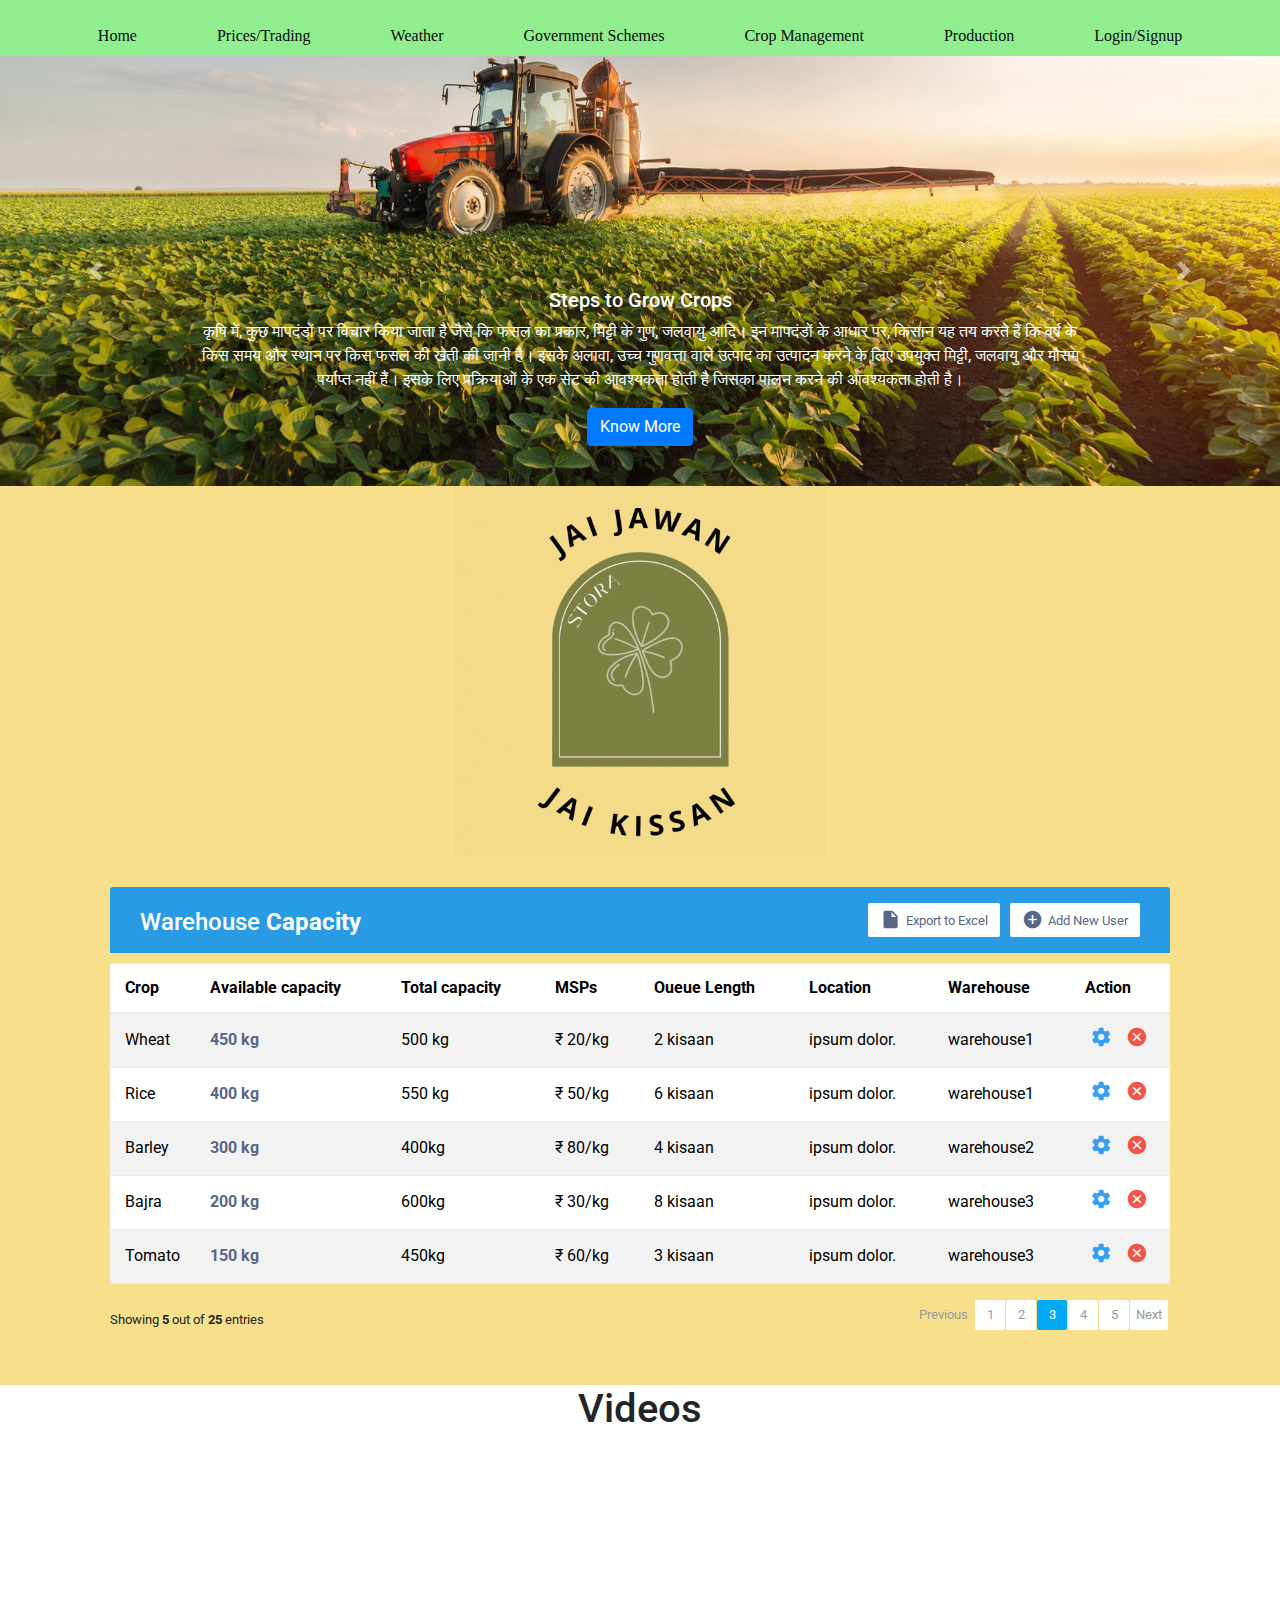
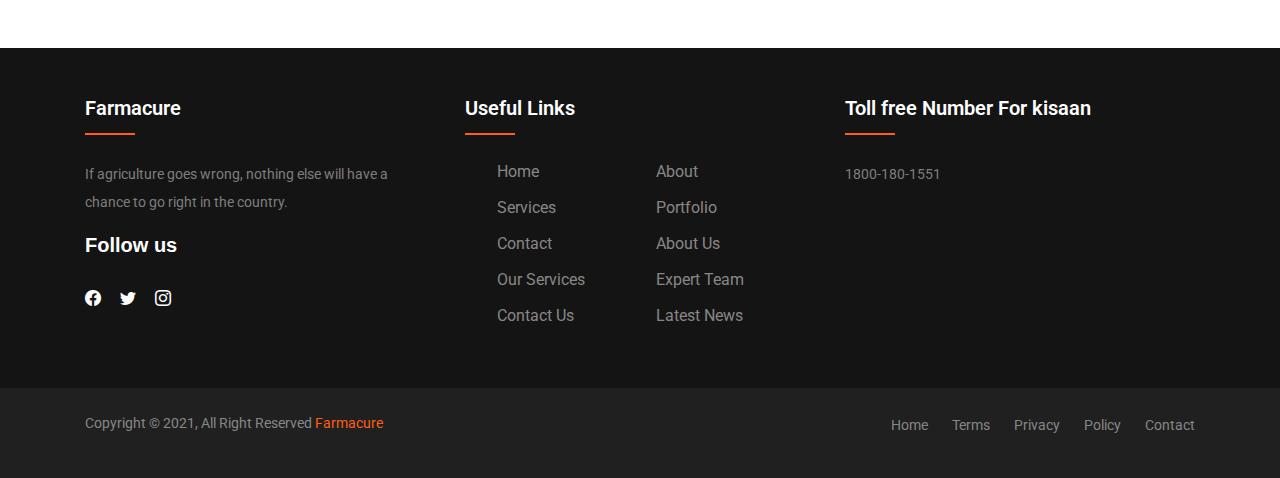
==== commit 1a9b1fa3: "update" ====
--- a/index.html
+++ b/index.html
@@ -127,15 +127,14 @@
                                     </div>
                                     <div class="col-sm-7">
                                         <a href="#" class="btn btn-secondary"><i class="material-icons">&#xE147;</i> <span>Add New User</span></a>
-                                        <a href="#" class="btn btn-secondary"><i class="material-icons">&#xE24D;</i> <span>Export to Excel</span></a>						
+                                        <a  onclick="exportData()"  class="btn btn-secondary"><i class="material-icons">&#xE24D;</i> <span>Export to Excel</span></a>						
                                     </div>
                                 </div>
                             </div>
-                            <table class="table table-striped table-hover">
+                            <table id="tblStocks" class="table table-striped table-hover">
                                 <thead style="background: #878788 !important; color: rgb(255, 255, 255);">
                                     <tr>
-                                        <th>Crop</th>
-                                       
+                                        <th>Crop</th>                                       
                                         <th>Available capacity</th>						
                                         <th>Total capacity</th>
                                         <th>MSPs</th>
@@ -147,13 +146,12 @@
                                 </thead>
                                 <tbody>
                                     <tr>
-                                        <td>Wheat</td>
-                                       
+                                        <td>Wheat</td>                                       
                                         <td><a href="#">450 kg</a></td>
                                         <td>500 kg</td>                        
                                         <td>₹ 20/kg</td>
                                         <td>2 kisaan</td>
-                                        <td>Lorem, ipsum dolor.</td>
+                                        <td> ipsum dolor.</td>
                                         <td>warehouse1</td>
                                         <td>
                                             <a href="#" class="settings" title="Edit" data-toggle="tooltip"><i class="material-icons">&#xE8B8;</i></a>
@@ -162,12 +160,11 @@
                                     </tr>
                                     <tr>
                                         <td>Rice</td>
-                                       
                                         <td><a href="#">400 kg</a></td>
                                         <td>550 kg</td>                        
                                         <td>₹ 50/kg</td>
                                         <td>6 kisaan</td>
-                                        <td>Lorem, ipsum dolor.</td>
+                                        <td>ipsum dolor.</td>
                                         <td>warehouse1</td>
                                         <td>
                                             <a href="#" class="settings" title="Edit" data-toggle="tooltip"><i class="material-icons">&#xE8B8;</i></a>
@@ -176,12 +173,11 @@
                                     </tr>
                                     <tr>
                                         <td>Barley</td>
-                                       
                                         <td><a href="#">300 kg</a></td>
                                         <td>400kg</td>                        
                                         <td>₹ 80/kg</td>
                                         <td>4 kisaan</td>
-                                        <td>Lorem, ipsum dolor.</td>
+                                        <td> ipsum dolor.</td>
                                         <td>warehouse2</td>                      
                                         <td>
                                             <a href="#" class="settings" title="Edit" data-toggle="tooltip"><i class="material-icons">&#xE8B8;</i></a>
@@ -190,12 +186,11 @@
                                     </tr>
                                     <tr>
                                         <td>Bajra</td>
-                                       
                                         <td><a href="#">200 kg</a></td>
                                         <td>600kg</td>                        
                                         <td>₹ 30/kg</td>
                                         <td>8 kisaan</td>
-                                        <td>Lorem, ipsum dolor.</td>
+                                        <td> ipsum dolor.</td>
                                         <td>warehouse3</td>  
                                         <td>
                                             <a href="#" class="settings" title="Edit" data-toggle="tooltip"><i class="material-icons">&#xE8B8;</i></a>
@@ -204,12 +199,11 @@
                                     </tr>
                                     <tr>
                                         <td>Tomato</td>
-                                       
                                         <td><a href="#">150 kg</a></td>
                                         <td>450kg</td>                        
                                         <td>₹ 60/kg</td>
                                         <td>3 kisaan</td>
-                                        <td>Lorem, ipsum dolor.</td>
+                                        <td> ipsum dolor.</td>
                                         <td>warehouse3</td>
                                         <td>
                                             <a href="#" class="settings" title="Edit" data-toggle="tooltip"><i class="material-icons">&#xE8B8;</i></a>
@@ -334,5 +328,60 @@
         </footer>
 
 </body>
+
+<script>
+ 
+function exportData(){
+    /* Get the HTML data using Element by Id */
+    var table = document.getElementById("tblStocks");
+ 
+    /* Declaring array variable */
+    var rows =[];
+ 
+      //iterate through rows of table
+    for(var i=0,row; row = table.rows[i];i++){
+        //rows would be accessed using the "row" variable assigned in the for loop
+        //Get each cell value/column from the row
+        column1 = row.cells[0].innerText;
+        column2 = row.cells[1].innerText;
+        column3 = row.cells[2].innerText;
+        column4 = row.cells[3].innerText;
+        column5 = row.cells[4].innerText;
+        column6 = row.cells[5].innerText;
+        column7 = row.cells[6].innerText;
+       
+ 
+    /* add a new records in the array */
+        rows.push(
+            [
+                column1,
+                column2,
+                column3,
+                column4,
+                column5,
+                column6,
+                column7
+               
+            ]
+        );
+ 
+        }
+        csvContent = "data:text/csv;charset=utf-8,";
+         /* add the column delimiter as comma(,) and each row splitted by new line character (\n) */
+        rows.forEach(function(rowArray){
+            row = rowArray.join(",");
+            csvContent += row + "\r\n";
+        });
+ 
+        /* create a hidden <a> DOM node and set its download attribute */
+        var encodedUri = encodeURI(csvContent);
+        var link = document.createElement("a");
+        link.setAttribute("href", encodedUri);
+        link.setAttribute("download", "Data_Warehouse.csv");
+        document.body.appendChild(link);
+         /* download the data file named "Data_Warehouse.csv" */
+        link.click();
+}
+</script>
     
 </html>